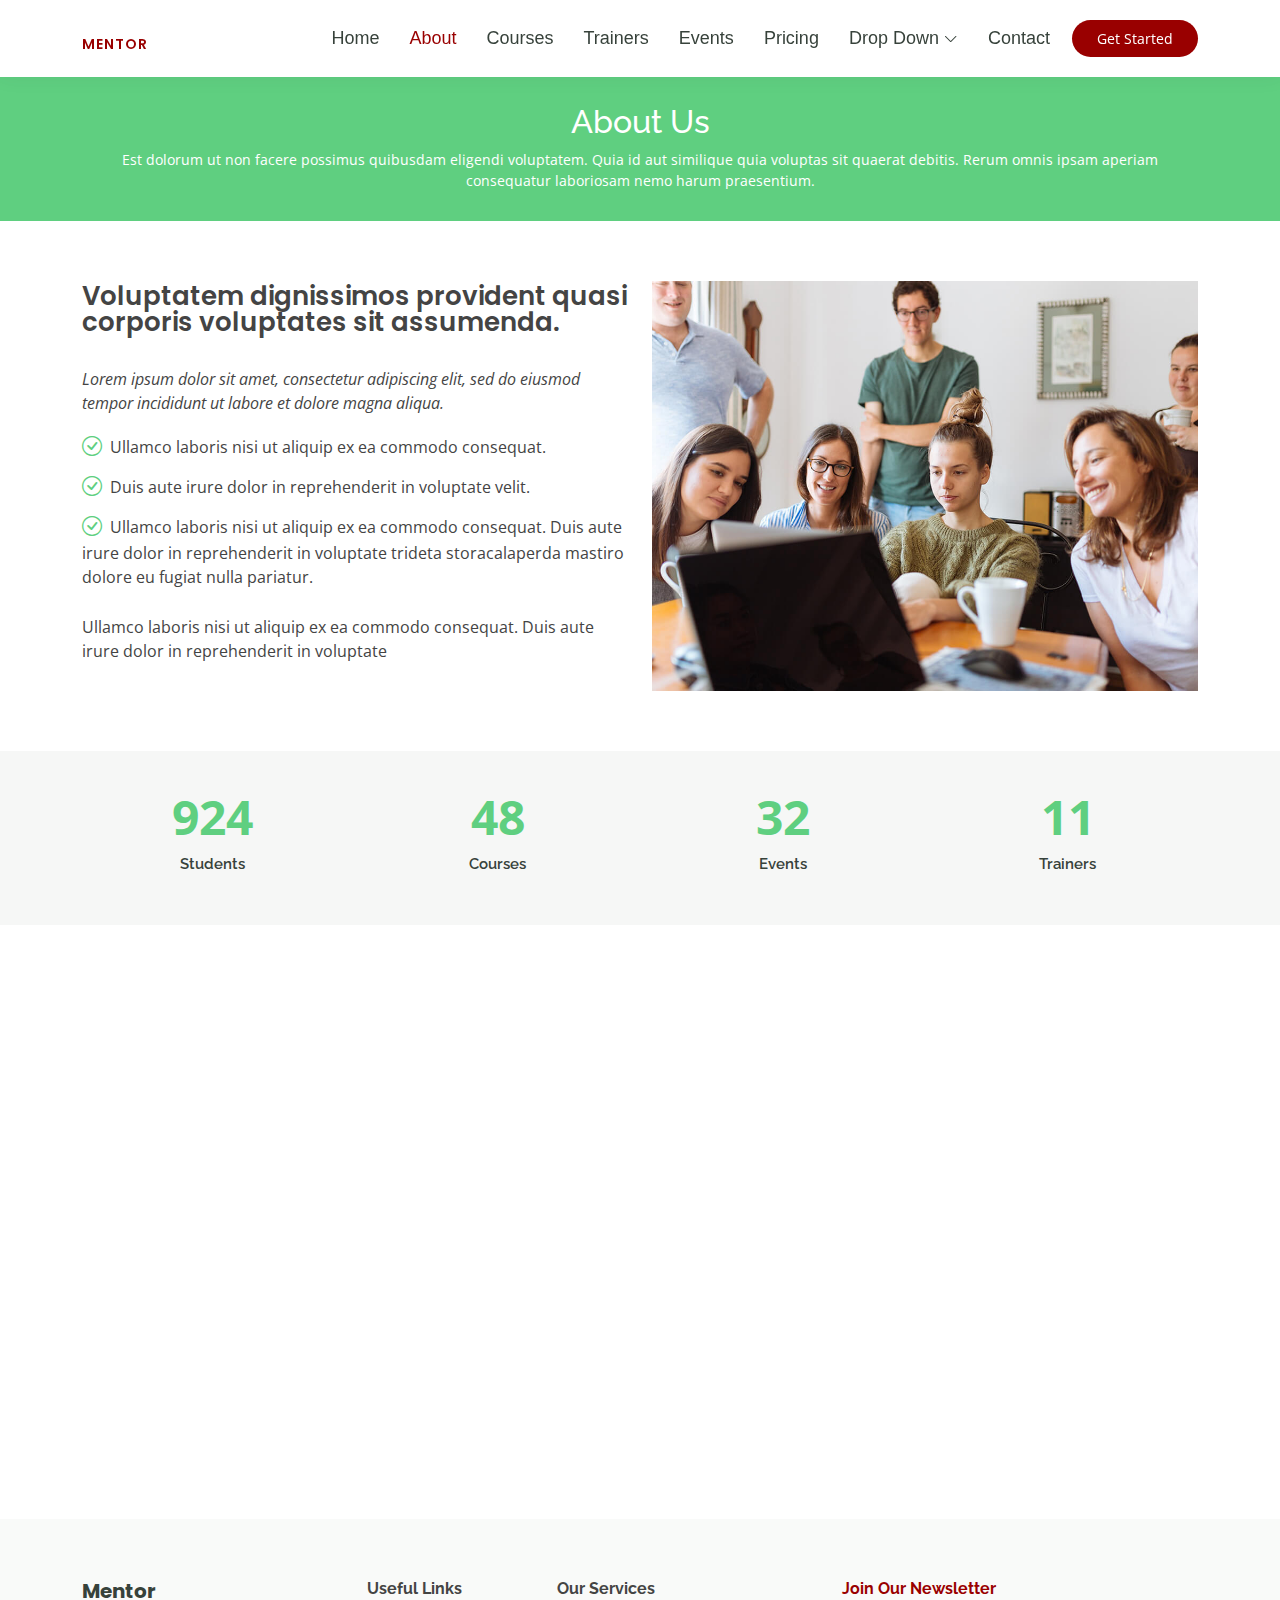
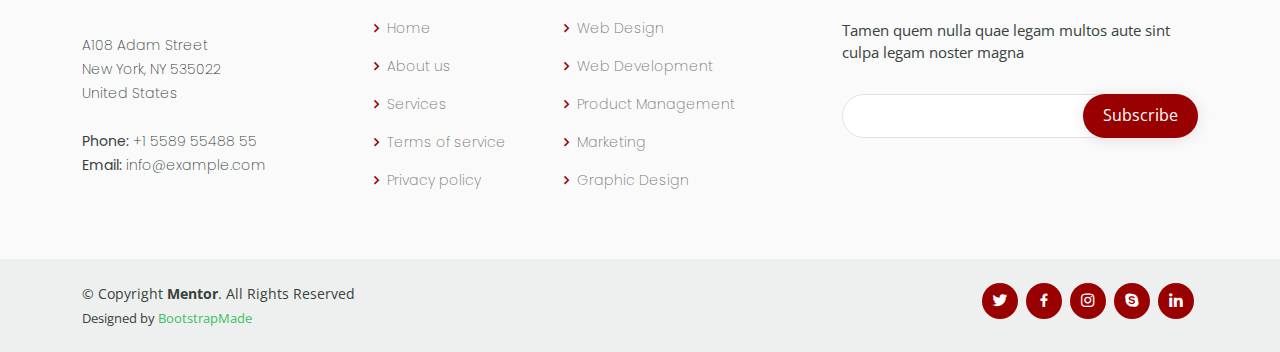
==== about.html @ 9c363760 "firstcommit" ====
<!DOCTYPE html>
<html lang="en">

<head>
  <meta charset="utf-8">
  <meta content="width=device-width, initial-scale=1.0" name="viewport">

  <title>About - Mentor Bootstrap Template</title>
  <meta content="" name="description">
  <meta content="" name="keywords">

  <!-- Favicons -->
  <link href="assets/img/favicon.png" rel="icon">
  <link href="assets/img/apple-touch-icon.png" rel="apple-touch-icon">

  <!-- Google Fonts -->
  <link href="https://fonts.googleapis.com/css?family=Open+Sans:300,300i,400,400i,600,600i,700,700i|Raleway:300,300i,400,400i,500,500i,600,600i,700,700i|Poppins:300,300i,400,400i,500,500i,600,600i,700,700i" rel="stylesheet">

  <!-- Vendor CSS Files -->
  <link href="assets/vendor/animate.css/animate.min.css" rel="stylesheet">
  <link href="assets/vendor/aos/aos.css" rel="stylesheet">
  <link href="assets/vendor/bootstrap/css/bootstrap.min.css" rel="stylesheet">
  <link href="assets/vendor/bootstrap-icons/bootstrap-icons.css" rel="stylesheet">
  <link href="assets/vendor/boxicons/css/boxicons.min.css" rel="stylesheet">
  <link href="assets/vendor/remixicon/remixicon.css" rel="stylesheet">
  <link href="assets/vendor/swiper/swiper-bundle.min.css" rel="stylesheet">

  <!-- Template Main CSS File -->
  <link href="assets/css/style.css" rel="stylesheet">

  <!-- =======================================================
  * Template Name: Mentor
  * Updated: Jan 29 2024 with Bootstrap v5.3.2
  * Template URL: https://bootstrapmade.com/mentor-free-education-bootstrap-theme/
  * Author: BootstrapMade.com
  * License: https://bootstrapmade.com/license/
  ======================================================== -->
</head>

<body>

  <!-- ======= Header ======= -->
  <header id="header" class="fixed-top">
    <div class="container d-flex align-items-center">

      <h1 class="logo me-auto"><a href="index.html">Mentor</a></h1>
      <!-- Uncomment below if you prefer to use an image logo -->
      <!-- <a href="index.html" class="logo me-auto"><img src="assets/img/logo.png" alt="" class="img-fluid"></a>-->

      <nav id="navbar" class="navbar order-last order-lg-0">
        <ul>
          <li><a href="index.html">Home</a></li>
          <li><a class="active" href="about.html">About</a></li>
          <li><a href="courses.html">Courses</a></li>
          <li><a href="trainers.html">Trainers</a></li>
          <li><a href="events.html">Events</a></li>
          <li><a href="pricing.html">Pricing</a></li>

          <li class="dropdown"><a href="#"><span>Drop Down</span> <i class="bi bi-chevron-down"></i></a>
            <ul>
              <li><a href="#">Drop Down 1</a></li>
              <li class="dropdown"><a href="#"><span>Deep Drop Down</span> <i class="bi bi-chevron-right"></i></a>
                <ul>
                  <li><a href="#">Deep Drop Down 1</a></li>
                  <li><a href="#">Deep Drop Down 2</a></li>
                  <li><a href="#">Deep Drop Down 3</a></li>
                  <li><a href="#">Deep Drop Down 4</a></li>
                  <li><a href="#">Deep Drop Down 5</a></li>
                </ul>
              </li>
              <li><a href="#">Drop Down 2</a></li>
              <li><a href="#">Drop Down 3</a></li>
              <li><a href="#">Drop Down 4</a></li>
            </ul>
          </li>
          <li><a href="contact.html">Contact</a></li>
        </ul>
        <i class="bi bi-list mobile-nav-toggle"></i>
      </nav><!-- .navbar -->

      <a href="courses.html" class="get-started-btn">Get Started</a>

    </div>
  </header><!-- End Header -->

  <main id="main">
    <!-- ======= Breadcrumbs ======= -->
    <div class="breadcrumbs" data-aos="fade-in">
      <div class="container">
        <h2>About Us</h2>
        <p>Est dolorum ut non facere possimus quibusdam eligendi voluptatem. Quia id aut similique quia voluptas sit quaerat debitis. Rerum omnis ipsam aperiam consequatur laboriosam nemo harum praesentium. </p>
      </div>
    </div><!-- End Breadcrumbs -->

    <!-- ======= About Section ======= -->
    <section id="about" class="about">
      <div class="container" data-aos="fade-up">

        <div class="row">
          <div class="col-lg-6 order-1 order-lg-2" data-aos="fade-left" data-aos-delay="100">
            <img src="assets/img/about.jpg" class="img-fluid" alt="">
          </div>
          <div class="col-lg-6 pt-4 pt-lg-0 order-2 order-lg-1 content">
            <h3>Voluptatem dignissimos provident quasi corporis voluptates sit assumenda.</h3>
            <p class="fst-italic">
              Lorem ipsum dolor sit amet, consectetur adipiscing elit, sed do eiusmod tempor incididunt ut labore et dolore
              magna aliqua.
            </p>
            <ul>
              <li><i class="bi bi-check-circle"></i> Ullamco laboris nisi ut aliquip ex ea commodo consequat.</li>
              <li><i class="bi bi-check-circle"></i> Duis aute irure dolor in reprehenderit in voluptate velit.</li>
              <li><i class="bi bi-check-circle"></i> Ullamco laboris nisi ut aliquip ex ea commodo consequat. Duis aute irure dolor in reprehenderit in voluptate trideta storacalaperda mastiro dolore eu fugiat nulla pariatur.</li>
            </ul>
            <p>
              Ullamco laboris nisi ut aliquip ex ea commodo consequat. Duis aute irure dolor in reprehenderit in voluptate
            </p>

          </div>
        </div>

      </div>
    </section><!-- End About Section -->

    <!-- ======= Counts Section ======= -->
    <section id="counts" class="counts section-bg">
      <div class="container">

        <div class="row counters">

          <div class="col-lg-3 col-6 text-center">
            <span data-purecounter-start="0" data-purecounter-end="1232" data-purecounter-duration="1" class="purecounter"></span>
            <p>Students</p>
          </div>

          <div class="col-lg-3 col-6 text-center">
            <span data-purecounter-start="0" data-purecounter-end="64" data-purecounter-duration="1" class="purecounter"></span>
            <p>Courses</p>
          </div>

          <div class="col-lg-3 col-6 text-center">
            <span data-purecounter-start="0" data-purecounter-end="42" data-purecounter-duration="1" class="purecounter"></span>
            <p>Events</p>
          </div>

          <div class="col-lg-3 col-6 text-center">
            <span data-purecounter-start="0" data-purecounter-end="15" data-purecounter-duration="1" class="purecounter"></span>
            <p>Trainers</p>
          </div>

        </div>

      </div>
    </section><!-- End Counts Section -->

    <!-- ======= Testimonials Section ======= -->
    <section id="testimonials" class="testimonials">
      <div class="container" data-aos="fade-up">

        <div class="section-title">
          <h2>Testimonials</h2>
          <p>What are they saying</p>
        </div>

        <div class="testimonials-slider swiper" data-aos="fade-up" data-aos-delay="100">
          <div class="swiper-wrapper">

            <div class="swiper-slide">
              <div class="testimonial-wrap">
                <div class="testimonial-item">
                  <img src="assets/img/testimonials/testimonials-1.jpg" class="testimonial-img" alt="">
                  <h3>Saul Goodman</h3>
                  <h4>Ceo &amp; Founder</h4>
                  <p>
                    <i class="bx bxs-quote-alt-left quote-icon-left"></i>
                    Proin iaculis purus consequat sem cure digni ssim donec porttitora entum suscipit rhoncus. Accusantium quam, ultricies eget id, aliquam eget nibh et. Maecen aliquam, risus at semper.
                    <i class="bx bxs-quote-alt-right quote-icon-right"></i>
                  </p>
                </div>
              </div>
            </div><!-- End testimonial item -->

            <div class="swiper-slide">
              <div class="testimonial-wrap">
                <div class="testimonial-item">
                  <img src="assets/img/testimonials/testimonials-2.jpg" class="testimonial-img" alt="">
                  <h3>Sara Wilsson</h3>
                  <h4>Designer</h4>
                  <p>
                    <i class="bx bxs-quote-alt-left quote-icon-left"></i>
                    Export tempor illum tamen malis malis eram quae irure esse labore quem cillum quid cillum eram malis quorum velit fore eram velit sunt aliqua noster fugiat irure amet legam anim culpa.
                    <i class="bx bxs-quote-alt-right quote-icon-right"></i>
                  </p>
                </div>
              </div>
            </div><!-- End testimonial item -->

            <div class="swiper-slide">
              <div class="testimonial-wrap">
                <div class="testimonial-item">
                  <img src="assets/img/testimonials/testimonials-3.jpg" class="testimonial-img" alt="">
                  <h3>Jena Karlis</h3>
                  <h4>Store Owner</h4>
                  <p>
                    <i class="bx bxs-quote-alt-left quote-icon-left"></i>
                    Enim nisi quem export duis labore cillum quae magna enim sint quorum nulla quem veniam duis minim tempor labore quem eram duis noster aute amet eram fore quis sint minim.
                    <i class="bx bxs-quote-alt-right quote-icon-right"></i>
                  </p>
                </div>
              </div>
            </div><!-- End testimonial item -->

            <div class="swiper-slide">
              <div class="testimonial-wrap">
                <div class="testimonial-item">
                  <img src="assets/img/testimonials/testimonials-4.jpg" class="testimonial-img" alt="">
                  <h3>Matt Brandon</h3>
                  <h4>Freelancer</h4>
                  <p>
                    <i class="bx bxs-quote-alt-left quote-icon-left"></i>
                    Fugiat enim eram quae cillum dolore dolor amet nulla culpa multos export minim fugiat minim velit minim dolor enim duis veniam ipsum anim magna sunt elit fore quem dolore labore illum veniam.
                    <i class="bx bxs-quote-alt-right quote-icon-right"></i>
                  </p>
                </div>
              </div>
            </div><!-- End testimonial item -->

            <div class="swiper-slide">
              <div class="testimonial-wrap">
                <div class="testimonial-item">
                  <img src="assets/img/testimonials/testimonials-5.jpg" class="testimonial-img" alt="">
                  <h3>John Larson</h3>
                  <h4>Entrepreneur</h4>
                  <p>
                    <i class="bx bxs-quote-alt-left quote-icon-left"></i>
                    Quis quorum aliqua sint quem legam fore sunt eram irure aliqua veniam tempor noster veniam enim culpa labore duis sunt culpa nulla illum cillum fugiat legam esse veniam culpa fore nisi cillum quid.
                    <i class="bx bxs-quote-alt-right quote-icon-right"></i>
                  </p>
                </div>
              </div>
            </div><!-- End testimonial item -->

          </div>
          <div class="swiper-pagination"></div>
        </div>

      </div>
    </section><!-- End Testimonials Section -->

  </main><!-- End #main -->

  <!-- ======= Footer ======= -->
  <footer id="footer">

    <div class="footer-top">
      <div class="container">
        <div class="row">

          <div class="col-lg-3 col-md-6 footer-contact">
            <h3>Mentor</h3>
            <p>
              A108 Adam Street <br>
              New York, NY 535022<br>
              United States <br><br>
              <strong>Phone:</strong> +1 5589 55488 55<br>
              <strong>Email:</strong> info@example.com<br>
            </p>
          </div>

          <div class="col-lg-2 col-md-6 footer-links">
            <h4>Useful Links</h4>
            <ul>
              <li><i class="bx bx-chevron-right"></i> <a href="#">Home</a></li>
              <li><i class="bx bx-chevron-right"></i> <a href="#">About us</a></li>
              <li><i class="bx bx-chevron-right"></i> <a href="#">Services</a></li>
              <li><i class="bx bx-chevron-right"></i> <a href="#">Terms of service</a></li>
              <li><i class="bx bx-chevron-right"></i> <a href="#">Privacy policy</a></li>
            </ul>
          </div>

          <div class="col-lg-3 col-md-6 footer-links">
            <h4>Our Services</h4>
            <ul>
              <li><i class="bx bx-chevron-right"></i> <a href="#">Web Design</a></li>
              <li><i class="bx bx-chevron-right"></i> <a href="#">Web Development</a></li>
              <li><i class="bx bx-chevron-right"></i> <a href="#">Product Management</a></li>
              <li><i class="bx bx-chevron-right"></i> <a href="#">Marketing</a></li>
              <li><i class="bx bx-chevron-right"></i> <a href="#">Graphic Design</a></li>
            </ul>
          </div>

          <div class="col-lg-4 col-md-6 footer-newsletter">
            <h4>Join Our Newsletter</h4>
            <p>Tamen quem nulla quae legam multos aute sint culpa legam noster magna</p>
            <form action="" method="post">
              <input type="email" name="email"><input type="submit" value="Subscribe">
            </form>
          </div>

        </div>
      </div>
    </div>

    <div class="container d-md-flex py-4">

      <div class="me-md-auto text-center text-md-start">
        <div class="copyright">
          &copy; Copyright <strong><span>Mentor</span></strong>. All Rights Reserved
        </div>
        <div class="credits">
          <!-- All the links in the footer should remain intact. -->
          <!-- You can delete the links only if you purchased the pro version. -->
          <!-- Licensing information: https://bootstrapmade.com/license/ -->
          <!-- Purchase the pro version with working PHP/AJAX contact form: https://bootstrapmade.com/mentor-free-education-bootstrap-theme/ -->
          Designed by <a href="https://bootstrapmade.com/">BootstrapMade</a>
        </div>
      </div>
      <div class="social-links text-center text-md-right pt-3 pt-md-0">
        <a href="#" class="twitter"><i class="bx bxl-twitter"></i></a>
        <a href="#" class="facebook"><i class="bx bxl-facebook"></i></a>
        <a href="#" class="instagram"><i class="bx bxl-instagram"></i></a>
        <a href="#" class="google-plus"><i class="bx bxl-skype"></i></a>
        <a href="#" class="linkedin"><i class="bx bxl-linkedin"></i></a>
      </div>
    </div>
  </footer><!-- End Footer -->

  <div id="preloader"></div>
  <a href="#" class="back-to-top d-flex align-items-center justify-content-center"><i class="bi bi-arrow-up-short"></i></a>

  <!-- Vendor JS Files -->
  <script src="assets/vendor/purecounter/purecounter_vanilla.js"></script>
  <script src="assets/vendor/aos/aos.js"></script>
  <script src="assets/vendor/bootstrap/js/bootstrap.bundle.min.js"></script>
  <script src="assets/vendor/swiper/swiper-bundle.min.js"></script>
  <script src="assets/vendor/php-email-form/validate.js"></script>

  <!-- Template Main JS File -->
  <script src="assets/js/main.js"></script>

</body>

</html>
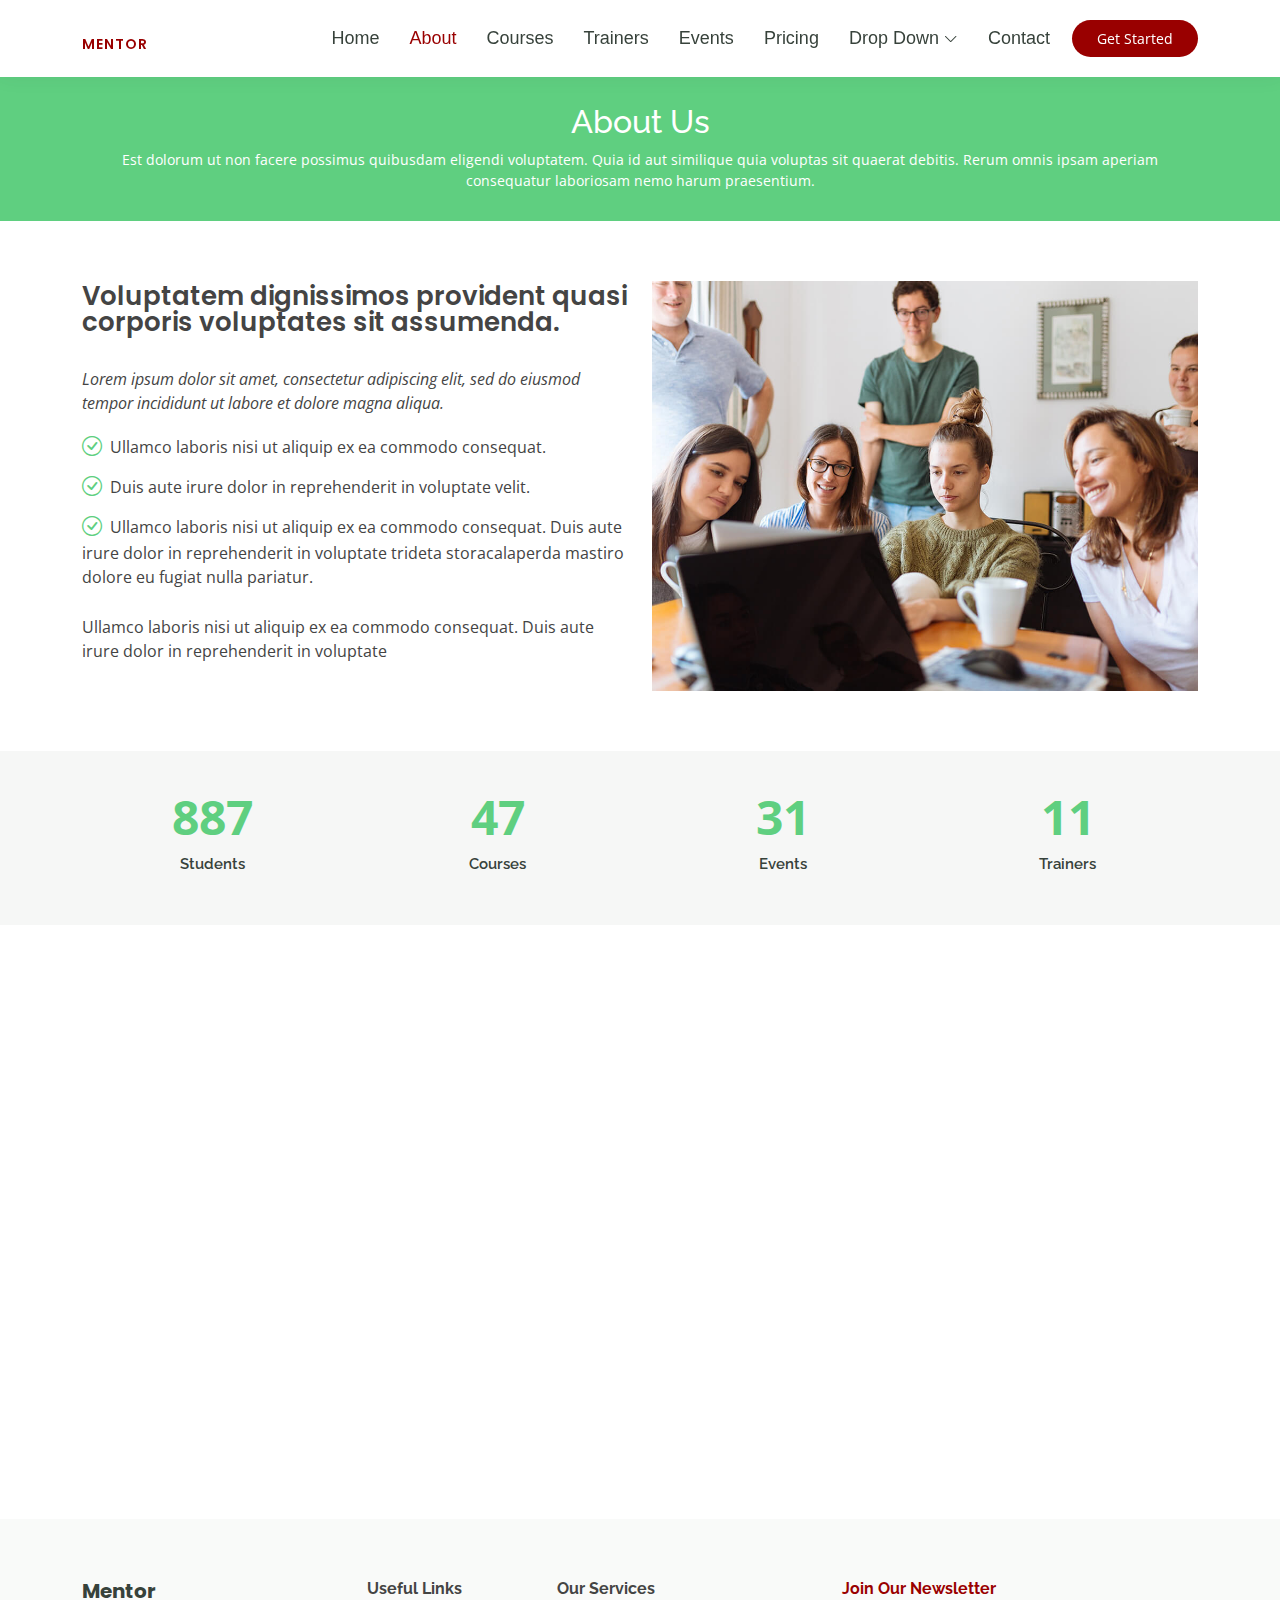
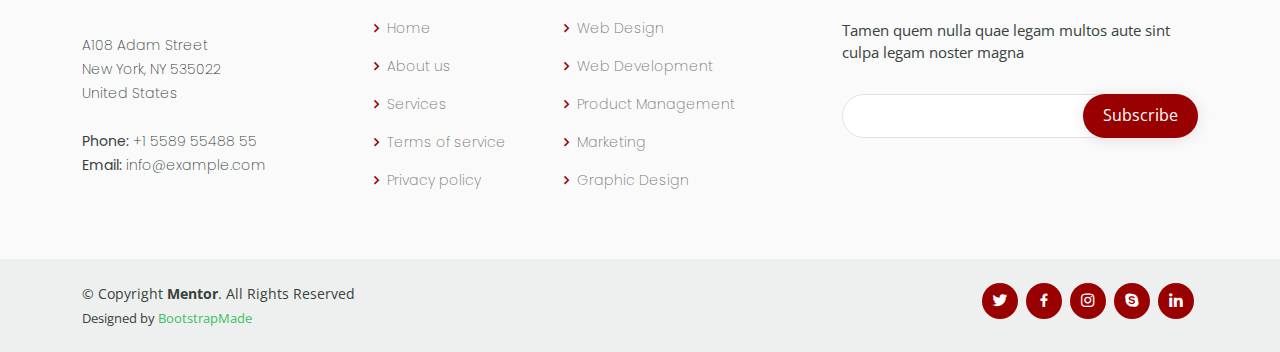
==== commit 7e833762: "fifd" ====
--- a/about.html
+++ b/about.html
@@ -1,342 +1,342 @@
-<!DOCTYPE html>
-<html lang="en">
-
-<head>
-  <meta charset="utf-8">
-  <meta content="width=device-width, initial-scale=1.0" name="viewport">
-
-  <title>About - Mentor Bootstrap Template</title>
-  <meta content="" name="description">
-  <meta content="" name="keywords">
-
-  <!-- Favicons -->
-  <link href="assets/img/favicon.png" rel="icon">
-  <link href="assets/img/apple-touch-icon.png" rel="apple-touch-icon">
-
-  <!-- Google Fonts -->
-  <link href="https://fonts.googleapis.com/css?family=Open+Sans:300,300i,400,400i,600,600i,700,700i|Raleway:300,300i,400,400i,500,500i,600,600i,700,700i|Poppins:300,300i,400,400i,500,500i,600,600i,700,700i" rel="stylesheet">
-
-  <!-- Vendor CSS Files -->
-  <link href="assets/vendor/animate.css/animate.min.css" rel="stylesheet">
-  <link href="assets/vendor/aos/aos.css" rel="stylesheet">
-  <link href="assets/vendor/bootstrap/css/bootstrap.min.css" rel="stylesheet">
-  <link href="assets/vendor/bootstrap-icons/bootstrap-icons.css" rel="stylesheet">
-  <link href="assets/vendor/boxicons/css/boxicons.min.css" rel="stylesheet">
-  <link href="assets/vendor/remixicon/remixicon.css" rel="stylesheet">
-  <link href="assets/vendor/swiper/swiper-bundle.min.css" rel="stylesheet">
-
-  <!-- Template Main CSS File -->
-  <link href="assets/css/style.css" rel="stylesheet">
-
-  <!-- =======================================================
-  * Template Name: Mentor
+<!DOCTYPE html>
+<html lang="en">
+
+<head>
+  <meta charset="utf-8">
+  <meta content="width=device-width, initial-scale=1.0" name="viewport">
+
+  <title>About - Mentor Bootstrap Template</title>
+  <meta content="" name="description">
+  <meta content="" name="keywords">
+
+  <!-- Favicons -->
+  <link href="assets/img/favicon.png" rel="icon">
+  <link href="assets/img/apple-touch-icon.png" rel="apple-touch-icon">
+
+  <!-- Google Fonts -->
+  <link href="https://fonts.googleapis.com/css?family=Open+Sans:300,300i,400,400i,600,600i,700,700i|Raleway:300,300i,400,400i,500,500i,600,600i,700,700i|Poppins:300,300i,400,400i,500,500i,600,600i,700,700i" rel="stylesheet">
+
+  <!-- Vendor CSS Files -->
+  <link href="assets/vendor/animate.css/animate.min.css" rel="stylesheet">
+  <link href="assets/vendor/aos/aos.css" rel="stylesheet">
+  <link href="assets/vendor/bootstrap/css/bootstrap.min.css" rel="stylesheet">
+  <link href="assets/vendor/bootstrap-icons/bootstrap-icons.css" rel="stylesheet">
+  <link href="assets/vendor/boxicons/css/boxicons.min.css" rel="stylesheet">
+  <link href="assets/vendor/remixicon/remixicon.css" rel="stylesheet">
+  <link href="assets/vendor/swiper/swiper-bundle.min.css" rel="stylesheet">
+
+  <!-- Template Main CSS File -->
+  <link href="assets/css/style.css" rel="stylesheet">
+
+  <!-- =======================================================
+  * Template Name: Mentor
   * Updated: Jan 29 2024 with Bootstrap v5.3.2
-  * Template URL: https://bootstrapmade.com/mentor-free-education-bootstrap-theme/
-  * Author: BootstrapMade.com
-  * License: https://bootstrapmade.com/license/
-  ======================================================== -->
-</head>
-
-<body>
-
-  <!-- ======= Header ======= -->
-  <header id="header" class="fixed-top">
-    <div class="container d-flex align-items-center">
-
-      <h1 class="logo me-auto"><a href="index.html">Mentor</a></h1>
-      <!-- Uncomment below if you prefer to use an image logo -->
-      <!-- <a href="index.html" class="logo me-auto"><img src="assets/img/logo.png" alt="" class="img-fluid"></a>-->
-
-      <nav id="navbar" class="navbar order-last order-lg-0">
-        <ul>
-          <li><a href="index.html">Home</a></li>
-          <li><a class="active" href="about.html">About</a></li>
-          <li><a href="courses.html">Courses</a></li>
-          <li><a href="trainers.html">Trainers</a></li>
-          <li><a href="events.html">Events</a></li>
-          <li><a href="pricing.html">Pricing</a></li>
-
-          <li class="dropdown"><a href="#"><span>Drop Down</span> <i class="bi bi-chevron-down"></i></a>
-            <ul>
-              <li><a href="#">Drop Down 1</a></li>
-              <li class="dropdown"><a href="#"><span>Deep Drop Down</span> <i class="bi bi-chevron-right"></i></a>
-                <ul>
-                  <li><a href="#">Deep Drop Down 1</a></li>
-                  <li><a href="#">Deep Drop Down 2</a></li>
-                  <li><a href="#">Deep Drop Down 3</a></li>
-                  <li><a href="#">Deep Drop Down 4</a></li>
-                  <li><a href="#">Deep Drop Down 5</a></li>
-                </ul>
-              </li>
-              <li><a href="#">Drop Down 2</a></li>
-              <li><a href="#">Drop Down 3</a></li>
-              <li><a href="#">Drop Down 4</a></li>
-            </ul>
-          </li>
-          <li><a href="contact.html">Contact</a></li>
-        </ul>
-        <i class="bi bi-list mobile-nav-toggle"></i>
-      </nav><!-- .navbar -->
-
-      <a href="courses.html" class="get-started-btn">Get Started</a>
-
-    </div>
-  </header><!-- End Header -->
-
-  <main id="main">
-    <!-- ======= Breadcrumbs ======= -->
-    <div class="breadcrumbs" data-aos="fade-in">
-      <div class="container">
-        <h2>About Us</h2>
-        <p>Est dolorum ut non facere possimus quibusdam eligendi voluptatem. Quia id aut similique quia voluptas sit quaerat debitis. Rerum omnis ipsam aperiam consequatur laboriosam nemo harum praesentium. </p>
-      </div>
-    </div><!-- End Breadcrumbs -->
-
-    <!-- ======= About Section ======= -->
-    <section id="about" class="about">
-      <div class="container" data-aos="fade-up">
-
-        <div class="row">
-          <div class="col-lg-6 order-1 order-lg-2" data-aos="fade-left" data-aos-delay="100">
-            <img src="assets/img/about.jpg" class="img-fluid" alt="">
-          </div>
-          <div class="col-lg-6 pt-4 pt-lg-0 order-2 order-lg-1 content">
-            <h3>Voluptatem dignissimos provident quasi corporis voluptates sit assumenda.</h3>
-            <p class="fst-italic">
-              Lorem ipsum dolor sit amet, consectetur adipiscing elit, sed do eiusmod tempor incididunt ut labore et dolore
-              magna aliqua.
-            </p>
-            <ul>
-              <li><i class="bi bi-check-circle"></i> Ullamco laboris nisi ut aliquip ex ea commodo consequat.</li>
-              <li><i class="bi bi-check-circle"></i> Duis aute irure dolor in reprehenderit in voluptate velit.</li>
-              <li><i class="bi bi-check-circle"></i> Ullamco laboris nisi ut aliquip ex ea commodo consequat. Duis aute irure dolor in reprehenderit in voluptate trideta storacalaperda mastiro dolore eu fugiat nulla pariatur.</li>
-            </ul>
-            <p>
-              Ullamco laboris nisi ut aliquip ex ea commodo consequat. Duis aute irure dolor in reprehenderit in voluptate
-            </p>
-
-          </div>
-        </div>
-
-      </div>
-    </section><!-- End About Section -->
-
-    <!-- ======= Counts Section ======= -->
-    <section id="counts" class="counts section-bg">
-      <div class="container">
-
-        <div class="row counters">
-
-          <div class="col-lg-3 col-6 text-center">
-            <span data-purecounter-start="0" data-purecounter-end="1232" data-purecounter-duration="1" class="purecounter"></span>
-            <p>Students</p>
-          </div>
-
-          <div class="col-lg-3 col-6 text-center">
-            <span data-purecounter-start="0" data-purecounter-end="64" data-purecounter-duration="1" class="purecounter"></span>
-            <p>Courses</p>
-          </div>
-
-          <div class="col-lg-3 col-6 text-center">
-            <span data-purecounter-start="0" data-purecounter-end="42" data-purecounter-duration="1" class="purecounter"></span>
-            <p>Events</p>
-          </div>
-
-          <div class="col-lg-3 col-6 text-center">
-            <span data-purecounter-start="0" data-purecounter-end="15" data-purecounter-duration="1" class="purecounter"></span>
-            <p>Trainers</p>
-          </div>
-
-        </div>
-
-      </div>
-    </section><!-- End Counts Section -->
-
-    <!-- ======= Testimonials Section ======= -->
-    <section id="testimonials" class="testimonials">
-      <div class="container" data-aos="fade-up">
-
-        <div class="section-title">
-          <h2>Testimonials</h2>
-          <p>What are they saying</p>
-        </div>
-
-        <div class="testimonials-slider swiper" data-aos="fade-up" data-aos-delay="100">
-          <div class="swiper-wrapper">
-
-            <div class="swiper-slide">
-              <div class="testimonial-wrap">
-                <div class="testimonial-item">
-                  <img src="assets/img/testimonials/testimonials-1.jpg" class="testimonial-img" alt="">
-                  <h3>Saul Goodman</h3>
-                  <h4>Ceo &amp; Founder</h4>
-                  <p>
-                    <i class="bx bxs-quote-alt-left quote-icon-left"></i>
-                    Proin iaculis purus consequat sem cure digni ssim donec porttitora entum suscipit rhoncus. Accusantium quam, ultricies eget id, aliquam eget nibh et. Maecen aliquam, risus at semper.
-                    <i class="bx bxs-quote-alt-right quote-icon-right"></i>
-                  </p>
-                </div>
-              </div>
-            </div><!-- End testimonial item -->
-
-            <div class="swiper-slide">
-              <div class="testimonial-wrap">
-                <div class="testimonial-item">
-                  <img src="assets/img/testimonials/testimonials-2.jpg" class="testimonial-img" alt="">
-                  <h3>Sara Wilsson</h3>
-                  <h4>Designer</h4>
-                  <p>
-                    <i class="bx bxs-quote-alt-left quote-icon-left"></i>
-                    Export tempor illum tamen malis malis eram quae irure esse labore quem cillum quid cillum eram malis quorum velit fore eram velit sunt aliqua noster fugiat irure amet legam anim culpa.
-                    <i class="bx bxs-quote-alt-right quote-icon-right"></i>
-                  </p>
-                </div>
-              </div>
-            </div><!-- End testimonial item -->
-
-            <div class="swiper-slide">
-              <div class="testimonial-wrap">
-                <div class="testimonial-item">
-                  <img src="assets/img/testimonials/testimonials-3.jpg" class="testimonial-img" alt="">
-                  <h3>Jena Karlis</h3>
-                  <h4>Store Owner</h4>
-                  <p>
-                    <i class="bx bxs-quote-alt-left quote-icon-left"></i>
-                    Enim nisi quem export duis labore cillum quae magna enim sint quorum nulla quem veniam duis minim tempor labore quem eram duis noster aute amet eram fore quis sint minim.
-                    <i class="bx bxs-quote-alt-right quote-icon-right"></i>
-                  </p>
-                </div>
-              </div>
-            </div><!-- End testimonial item -->
-
-            <div class="swiper-slide">
-              <div class="testimonial-wrap">
-                <div class="testimonial-item">
-                  <img src="assets/img/testimonials/testimonials-4.jpg" class="testimonial-img" alt="">
-                  <h3>Matt Brandon</h3>
-                  <h4>Freelancer</h4>
-                  <p>
-                    <i class="bx bxs-quote-alt-left quote-icon-left"></i>
-                    Fugiat enim eram quae cillum dolore dolor amet nulla culpa multos export minim fugiat minim velit minim dolor enim duis veniam ipsum anim magna sunt elit fore quem dolore labore illum veniam.
-                    <i class="bx bxs-quote-alt-right quote-icon-right"></i>
-                  </p>
-                </div>
-              </div>
-            </div><!-- End testimonial item -->
-
-            <div class="swiper-slide">
-              <div class="testimonial-wrap">
-                <div class="testimonial-item">
-                  <img src="assets/img/testimonials/testimonials-5.jpg" class="testimonial-img" alt="">
-                  <h3>John Larson</h3>
-                  <h4>Entrepreneur</h4>
-                  <p>
-                    <i class="bx bxs-quote-alt-left quote-icon-left"></i>
-                    Quis quorum aliqua sint quem legam fore sunt eram irure aliqua veniam tempor noster veniam enim culpa labore duis sunt culpa nulla illum cillum fugiat legam esse veniam culpa fore nisi cillum quid.
-                    <i class="bx bxs-quote-alt-right quote-icon-right"></i>
-                  </p>
-                </div>
-              </div>
-            </div><!-- End testimonial item -->
-
-          </div>
-          <div class="swiper-pagination"></div>
-        </div>
-
-      </div>
-    </section><!-- End Testimonials Section -->
-
-  </main><!-- End #main -->
-
-  <!-- ======= Footer ======= -->
-  <footer id="footer">
-
-    <div class="footer-top">
-      <div class="container">
-        <div class="row">
-
-          <div class="col-lg-3 col-md-6 footer-contact">
-            <h3>Mentor</h3>
-            <p>
-              A108 Adam Street <br>
-              New York, NY 535022<br>
-              United States <br><br>
-              <strong>Phone:</strong> +1 5589 55488 55<br>
-              <strong>Email:</strong> info@example.com<br>
-            </p>
-          </div>
-
-          <div class="col-lg-2 col-md-6 footer-links">
-            <h4>Useful Links</h4>
-            <ul>
-              <li><i class="bx bx-chevron-right"></i> <a href="#">Home</a></li>
-              <li><i class="bx bx-chevron-right"></i> <a href="#">About us</a></li>
-              <li><i class="bx bx-chevron-right"></i> <a href="#">Services</a></li>
-              <li><i class="bx bx-chevron-right"></i> <a href="#">Terms of service</a></li>
-              <li><i class="bx bx-chevron-right"></i> <a href="#">Privacy policy</a></li>
-            </ul>
-          </div>
-
-          <div class="col-lg-3 col-md-6 footer-links">
-            <h4>Our Services</h4>
-            <ul>
-              <li><i class="bx bx-chevron-right"></i> <a href="#">Web Design</a></li>
-              <li><i class="bx bx-chevron-right"></i> <a href="#">Web Development</a></li>
-              <li><i class="bx bx-chevron-right"></i> <a href="#">Product Management</a></li>
-              <li><i class="bx bx-chevron-right"></i> <a href="#">Marketing</a></li>
-              <li><i class="bx bx-chevron-right"></i> <a href="#">Graphic Design</a></li>
-            </ul>
-          </div>
-
-          <div class="col-lg-4 col-md-6 footer-newsletter">
-            <h4>Join Our Newsletter</h4>
-            <p>Tamen quem nulla quae legam multos aute sint culpa legam noster magna</p>
-            <form action="" method="post">
-              <input type="email" name="email"><input type="submit" value="Subscribe">
-            </form>
-          </div>
-
-        </div>
-      </div>
-    </div>
-
-    <div class="container d-md-flex py-4">
-
-      <div class="me-md-auto text-center text-md-start">
-        <div class="copyright">
-          &copy; Copyright <strong><span>Mentor</span></strong>. All Rights Reserved
-        </div>
-        <div class="credits">
-          <!-- All the links in the footer should remain intact. -->
-          <!-- You can delete the links only if you purchased the pro version. -->
-          <!-- Licensing information: https://bootstrapmade.com/license/ -->
-          <!-- Purchase the pro version with working PHP/AJAX contact form: https://bootstrapmade.com/mentor-free-education-bootstrap-theme/ -->
-          Designed by <a href="https://bootstrapmade.com/">BootstrapMade</a>
-        </div>
-      </div>
-      <div class="social-links text-center text-md-right pt-3 pt-md-0">
-        <a href="#" class="twitter"><i class="bx bxl-twitter"></i></a>
-        <a href="#" class="facebook"><i class="bx bxl-facebook"></i></a>
-        <a href="#" class="instagram"><i class="bx bxl-instagram"></i></a>
-        <a href="#" class="google-plus"><i class="bx bxl-skype"></i></a>
-        <a href="#" class="linkedin"><i class="bx bxl-linkedin"></i></a>
-      </div>
-    </div>
-  </footer><!-- End Footer -->
-
-  <div id="preloader"></div>
-  <a href="#" class="back-to-top d-flex align-items-center justify-content-center"><i class="bi bi-arrow-up-short"></i></a>
-
-  <!-- Vendor JS Files -->
-  <script src="assets/vendor/purecounter/purecounter_vanilla.js"></script>
-  <script src="assets/vendor/aos/aos.js"></script>
-  <script src="assets/vendor/bootstrap/js/bootstrap.bundle.min.js"></script>
-  <script src="assets/vendor/swiper/swiper-bundle.min.js"></script>
-  <script src="assets/vendor/php-email-form/validate.js"></script>
-
-  <!-- Template Main JS File -->
-  <script src="assets/js/main.js"></script>
-
-</body>
-
+  * Template URL: https://bootstrapmade.com/mentor-free-education-bootstrap-theme/
+  * Author: BootstrapMade.com
+  * License: https://bootstrapmade.com/license/
+  ======================================================== -->
+</head>
+
+<body>
+
+  <!-- ======= Header ======= -->
+  <header id="header" class="fixed-top">
+    <div class="container d-flex align-items-center">
+
+      <h1 class="logo me-auto"><a href="index.html">Mentor</a></h1>
+      <!-- Uncomment below if you prefer to use an image logo -->
+      <!-- <a href="index.html" class="logo me-auto"><img src="assets/img/logo.png" alt="" class="img-fluid"></a>-->
+
+      <nav id="navbar" class="navbar order-last order-lg-0">
+        <ul>
+          <li><a href="index.html">Home</a></li>
+          <li><a class="active" href="about.html">About</a></li>
+          <li><a href="courses.html">Courses</a></li>
+          <li><a href="trainers.html">Trainers</a></li>
+          <li><a href="events.html">Events</a></li>
+          <li><a href="pricing.html">Pricing</a></li>
+
+          <li class="dropdown"><a href="#"><span>Drop Down</span> <i class="bi bi-chevron-down"></i></a>
+            <ul>
+              <li><a href="#">Drop Down 1</a></li>
+              <li class="dropdown"><a href="#"><span>Deep Drop Down</span> <i class="bi bi-chevron-right"></i></a>
+                <ul>
+                  <li><a href="#">Deep Drop Down 1</a></li>
+                  <li><a href="#">Deep Drop Down 2</a></li>
+                  <li><a href="#">Deep Drop Down 3</a></li>
+                  <li><a href="#">Deep Drop Down 4</a></li>
+                  <li><a href="#">Deep Drop Down 5</a></li>
+                </ul>
+              </li>
+              <li><a href="#">Drop Down 2</a></li>
+              <li><a href="#">Drop Down 3</a></li>
+              <li><a href="#">Drop Down 4</a></li>
+            </ul>
+          </li>
+          <li><a href="contact.html">Contact</a></li>
+        </ul>
+        <i class="bi bi-list mobile-nav-toggle"></i>
+      </nav><!-- .navbar -->
+
+      <a href="courses.html" class="get-started-btn">Get Started</a>
+
+    </div>
+  </header><!-- End Header -->
+
+  <main id="main">
+    <!-- ======= Breadcrumbs ======= -->
+    <div class="breadcrumbs" data-aos="fade-in">
+      <div class="container">
+        <h2>About Us</h2>
+        <p>Est dolorum ut non facere possimus quibusdam eligendi voluptatem. Quia id aut similique quia voluptas sit quaerat debitis. Rerum omnis ipsam aperiam consequatur laboriosam nemo harum praesentium. </p>
+      </div>
+    </div><!-- End Breadcrumbs -->
+
+    <!-- ======= About Section ======= -->
+    <section id="about" class="about">
+      <div class="container" data-aos="fade-up">
+
+        <div class="row">
+          <div class="col-lg-6 order-1 order-lg-2" data-aos="fade-left" data-aos-delay="100">
+            <img src="assets/img/about.jpg" class="img-fluid" alt="">
+          </div>
+          <div class="col-lg-6 pt-4 pt-lg-0 order-2 order-lg-1 content">
+            <h3>Voluptatem dignissimos provident quasi corporis voluptates sit assumenda.</h3>
+            <p class="fst-italic">
+              Lorem ipsum dolor sit amet, consectetur adipiscing elit, sed do eiusmod tempor incididunt ut labore et dolore
+              magna aliqua.
+            </p>
+            <ul>
+              <li><i class="bi bi-check-circle"></i> Ullamco laboris nisi ut aliquip ex ea commodo consequat.</li>
+              <li><i class="bi bi-check-circle"></i> Duis aute irure dolor in reprehenderit in voluptate velit.</li>
+              <li><i class="bi bi-check-circle"></i> Ullamco laboris nisi ut aliquip ex ea commodo consequat. Duis aute irure dolor in reprehenderit in voluptate trideta storacalaperda mastiro dolore eu fugiat nulla pariatur.</li>
+            </ul>
+            <p>
+              Ullamco laboris nisi ut aliquip ex ea commodo consequat. Duis aute irure dolor in reprehenderit in voluptate
+            </p>
+
+          </div>
+        </div>
+
+      </div>
+    </section><!-- End About Section -->
+
+    <!-- ======= Counts Section ======= -->
+    <section id="counts" class="counts section-bg">
+      <div class="container">
+
+        <div class="row counters">
+
+          <div class="col-lg-3 col-6 text-center">
+            <span data-purecounter-start="0" data-purecounter-end="1232" data-purecounter-duration="1" class="purecounter"></span>
+            <p>Students</p>
+          </div>
+
+          <div class="col-lg-3 col-6 text-center">
+            <span data-purecounter-start="0" data-purecounter-end="64" data-purecounter-duration="1" class="purecounter"></span>
+            <p>Courses</p>
+          </div>
+
+          <div class="col-lg-3 col-6 text-center">
+            <span data-purecounter-start="0" data-purecounter-end="42" data-purecounter-duration="1" class="purecounter"></span>
+            <p>Events</p>
+          </div>
+
+          <div class="col-lg-3 col-6 text-center">
+            <span data-purecounter-start="0" data-purecounter-end="15" data-purecounter-duration="1" class="purecounter"></span>
+            <p>Trainers</p>
+          </div>
+
+        </div>
+
+      </div>
+    </section><!-- End Counts Section -->
+
+    <!-- ======= Testimonials Section ======= -->
+    <section id="testimonials" class="testimonials">
+      <div class="container" data-aos="fade-up">
+
+        <div class="section-title">
+          <h2>Testimonials</h2>
+          <p>What are they saying</p>
+        </div>
+
+        <div class="testimonials-slider swiper" data-aos="fade-up" data-aos-delay="100">
+          <div class="swiper-wrapper">
+
+            <div class="swiper-slide">
+              <div class="testimonial-wrap">
+                <div class="testimonial-item">
+                  <img src="assets/img/testimonials/testimonials-1.jpg" class="testimonial-img" alt="">
+                  <h3>Saul Goodman</h3>
+                  <h4>Ceo &amp; Founder</h4>
+                  <p>
+                    <i class="bx bxs-quote-alt-left quote-icon-left"></i>
+                    Proin iaculis purus consequat sem cure digni ssim donec porttitora entum suscipit rhoncus. Accusantium quam, ultricies eget id, aliquam eget nibh et. Maecen aliquam, risus at semper.
+                    <i class="bx bxs-quote-alt-right quote-icon-right"></i>
+                  </p>
+                </div>
+              </div>
+            </div><!-- End testimonial item -->
+
+            <div class="swiper-slide">
+              <div class="testimonial-wrap">
+                <div class="testimonial-item">
+                  <img src="assets/img/testimonials/testimonials-2.jpg" class="testimonial-img" alt="">
+                  <h3>Sara Wilsson</h3>
+                  <h4>Designer</h4>
+                  <p>
+                    <i class="bx bxs-quote-alt-left quote-icon-left"></i>
+                    Export tempor illum tamen malis malis eram quae irure esse labore quem cillum quid cillum eram malis quorum velit fore eram velit sunt aliqua noster fugiat irure amet legam anim culpa.
+                    <i class="bx bxs-quote-alt-right quote-icon-right"></i>
+                  </p>
+                </div>
+              </div>
+            </div><!-- End testimonial item -->
+
+            <div class="swiper-slide">
+              <div class="testimonial-wrap">
+                <div class="testimonial-item">
+                  <img src="assets/img/testimonials/testimonials-3.jpg" class="testimonial-img" alt="">
+                  <h3>Jena Karlis</h3>
+                  <h4>Store Owner</h4>
+                  <p>
+                    <i class="bx bxs-quote-alt-left quote-icon-left"></i>
+                    Enim nisi quem export duis labore cillum quae magna enim sint quorum nulla quem veniam duis minim tempor labore quem eram duis noster aute amet eram fore quis sint minim.
+                    <i class="bx bxs-quote-alt-right quote-icon-right"></i>
+                  </p>
+                </div>
+              </div>
+            </div><!-- End testimonial item -->
+
+            <div class="swiper-slide">
+              <div class="testimonial-wrap">
+                <div class="testimonial-item">
+                  <img src="assets/img/testimonials/testimonials-4.jpg" class="testimonial-img" alt="">
+                  <h3>Matt Brandon</h3>
+                  <h4>Freelancer</h4>
+                  <p>
+                    <i class="bx bxs-quote-alt-left quote-icon-left"></i>
+                    Fugiat enim eram quae cillum dolore dolor amet nulla culpa multos export minim fugiat minim velit minim dolor enim duis veniam ipsum anim magna sunt elit fore quem dolore labore illum veniam.
+                    <i class="bx bxs-quote-alt-right quote-icon-right"></i>
+                  </p>
+                </div>
+              </div>
+            </div><!-- End testimonial item -->
+
+            <div class="swiper-slide">
+              <div class="testimonial-wrap">
+                <div class="testimonial-item">
+                  <img src="assets/img/testimonials/testimonials-5.jpg" class="testimonial-img" alt="">
+                  <h3>John Larson</h3>
+                  <h4>Entrepreneur</h4>
+                  <p>
+                    <i class="bx bxs-quote-alt-left quote-icon-left"></i>
+                    Quis quorum aliqua sint quem legam fore sunt eram irure aliqua veniam tempor noster veniam enim culpa labore duis sunt culpa nulla illum cillum fugiat legam esse veniam culpa fore nisi cillum quid.
+                    <i class="bx bxs-quote-alt-right quote-icon-right"></i>
+                  </p>
+                </div>
+              </div>
+            </div><!-- End testimonial item -->
+
+          </div>
+          <div class="swiper-pagination"></div>
+        </div>
+
+      </div>
+    </section><!-- End Testimonials Section -->
+
+  </main><!-- End #main -->
+
+  <!-- ======= Footer ======= -->
+  <footer id="footer">
+
+    <div class="footer-top">
+      <div class="container">
+        <div class="row">
+
+          <div class="col-lg-3 col-md-6 footer-contact">
+            <h3>Mentor</h3>
+            <p>
+              A108 Adam Street <br>
+              New York, NY 535022<br>
+              United States <br><br>
+              <strong>Phone:</strong> +1 5589 55488 55<br>
+              <strong>Email:</strong> info@example.com<br>
+            </p>
+          </div>
+
+          <div class="col-lg-2 col-md-6 footer-links">
+            <h4>Useful Links</h4>
+            <ul>
+              <li><i class="bx bx-chevron-right"></i> <a href="#">Home</a></li>
+              <li><i class="bx bx-chevron-right"></i> <a href="#">About us</a></li>
+              <li><i class="bx bx-chevron-right"></i> <a href="#">Services</a></li>
+              <li><i class="bx bx-chevron-right"></i> <a href="#">Terms of service</a></li>
+              <li><i class="bx bx-chevron-right"></i> <a href="#">Privacy policy</a></li>
+            </ul>
+          </div>
+
+          <div class="col-lg-3 col-md-6 footer-links">
+            <h4>Our Services</h4>
+            <ul>
+              <li><i class="bx bx-chevron-right"></i> <a href="#">Web Design</a></li>
+              <li><i class="bx bx-chevron-right"></i> <a href="#">Web Development</a></li>
+              <li><i class="bx bx-chevron-right"></i> <a href="#">Product Management</a></li>
+              <li><i class="bx bx-chevron-right"></i> <a href="#">Marketing</a></li>
+              <li><i class="bx bx-chevron-right"></i> <a href="#">Graphic Design</a></li>
+            </ul>
+          </div>
+
+          <div class="col-lg-4 col-md-6 footer-newsletter">
+            <h4>Join Our Newsletter</h4>
+            <p>Tamen quem nulla quae legam multos aute sint culpa legam noster magna</p>
+            <form action="" method="post">
+              <input type="email" name="email"><input type="submit" value="Subscribe">
+            </form>
+          </div>
+
+        </div>
+      </div>
+    </div>
+
+    <div class="container d-md-flex py-4">
+
+      <div class="me-md-auto text-center text-md-start">
+        <div class="copyright">
+          &copy; Copyright <strong><span>Mentor</span></strong>. All Rights Reserved
+        </div>
+        <div class="credits">
+          <!-- All the links in the footer should remain intact. -->
+          <!-- You can delete the links only if you purchased the pro version. -->
+          <!-- Licensing information: https://bootstrapmade.com/license/ -->
+          <!-- Purchase the pro version with working PHP/AJAX contact form: https://bootstrapmade.com/mentor-free-education-bootstrap-theme/ -->
+          Designed by <a href="https://bootstrapmade.com/">BootstrapMade</a>
+        </div>
+      </div>
+      <div class="social-links text-center text-md-right pt-3 pt-md-0">
+        <a href="#" class="twitter"><i class="bx bxl-twitter"></i></a>
+        <a href="#" class="facebook"><i class="bx bxl-facebook"></i></a>
+        <a href="#" class="instagram"><i class="bx bxl-instagram"></i></a>
+        <a href="#" class="google-plus"><i class="bx bxl-skype"></i></a>
+        <a href="#" class="linkedin"><i class="bx bxl-linkedin"></i></a>
+      </div>
+    </div>
+  </footer><!-- End Footer -->
+
+  <div id="preloader"></div>
+  <a href="#" class="back-to-top d-flex align-items-center justify-content-center"><i class="bi bi-arrow-up-short"></i></a>
+
+  <!-- Vendor JS Files -->
+  <script src="assets/vendor/purecounter/purecounter_vanilla.js"></script>
+  <script src="assets/vendor/aos/aos.js"></script>
+  <script src="assets/vendor/bootstrap/js/bootstrap.bundle.min.js"></script>
+  <script src="assets/vendor/swiper/swiper-bundle.min.js"></script>
+  <script src="assets/vendor/php-email-form/validate.js"></script>
+
+  <!-- Template Main JS File -->
+  <script src="assets/js/main.js"></script>
+
+</body>
+
 </html>